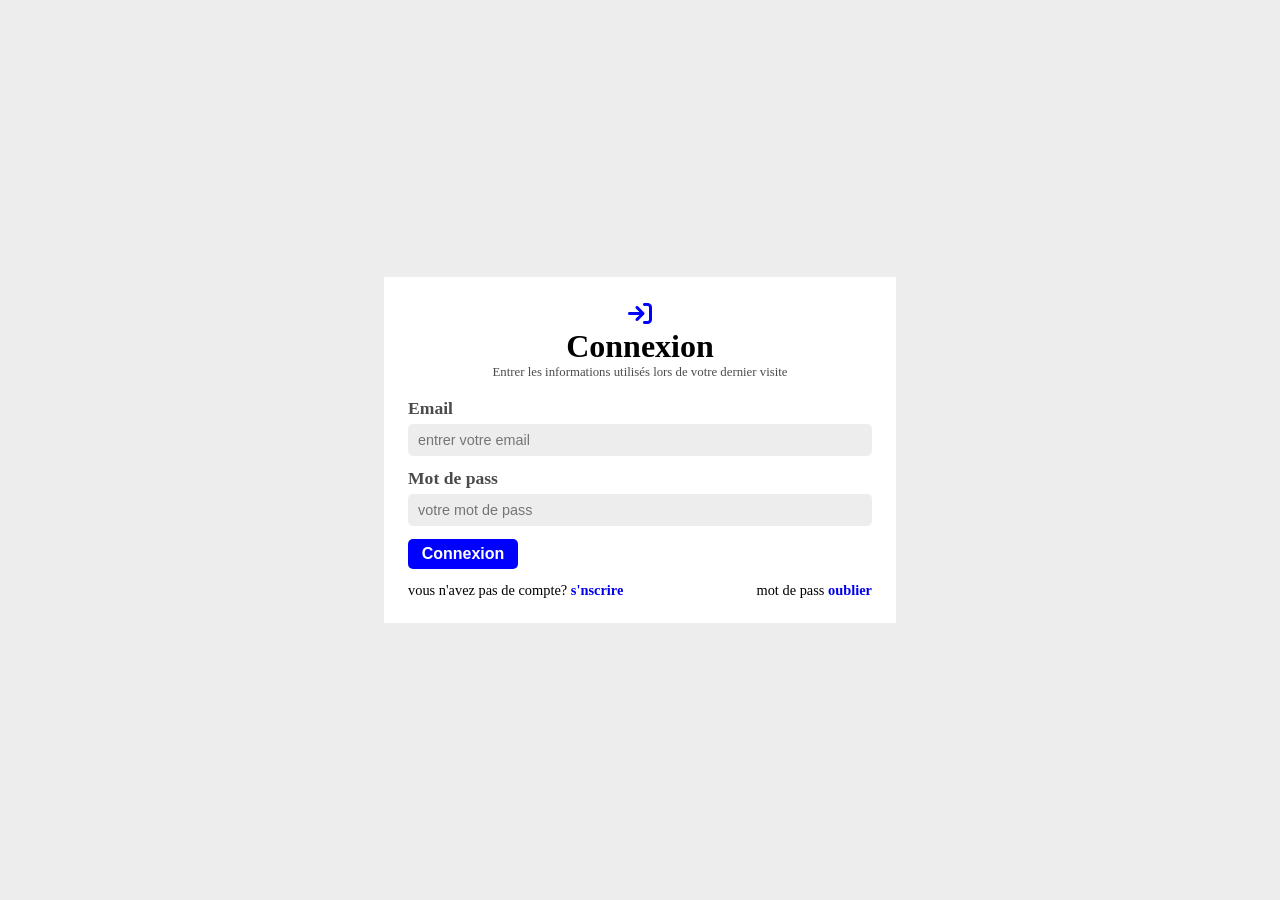
==== index.html @ d898004f "insertion du fichier connexion" ====
<!DOCTYPE html>
<html lang="en">

<head>
    <meta charset="UTF-8">
    <meta name="viewport" content="width=device-width, initial-scale=1.0">
    <title>formulaire de connexion</title>
    <!-- link fontawesome -->
    <link rel="stylesheet" href="https://cdnjs.cloudflare.com/ajax/libs/font-awesome/6.7.2/css/all.min.css"
        integrity="sha512-Evv84Mr4kqVGRNSgIGL/F/aIDqQb7xQ2vcrdIwxfjThSH8CSR7PBEakCr51Ck+w+/U6swU2Im1vVX0SVk9ABhg=="
        crossorigin="anonymous" referrerpolicy="no-referrer" />
    <!-- link css -->
    <link rel="stylesheet" href="styles/connexion.css">
    <!-- link js -->
    <script src="script.js" defer></script>
</head>

<body>
    <div class="container connexion">
        <div class="description">
            <span class="icon_connexion"><i class="fa-solid fa-arrow-right-to-bracket"></i></span>
            <h1>Connexion</h1>
            <p>Entrer les informations utilisés lors de votre dernier visite</p>
        </div>
        <form action="" class="form_connexion">
            <div class="champs">
                <label for="email">Email</label>
                <input type="email" name="email" id="email" placeholder="entrer votre email">
            </div>
            <div class="champs">
                <label for="mdp">Mot de pass</label>
                <input type="password" name="mdp" id="mdp" placeholder="votre mot de pass">
            </div>
            <button class="btn_connexion" type="submit">Connexion</button>
            <div class="demande_inf">
                <p>vous n'avez pas de compte? <a href="#">s'nscrire</a></p>
                <p>mot de pass <a href="#">oublier</a></p>
            </div>
        </form>

    </div>
    <script src="script.js"></script>
</body>

</html>
---- styles/connexion.css ----
* {
    padding: 0;
    margin: 0;
    box-sizing: border-box;
}
body {
    width: 100%;
    height: 100vh;
    display: flex;
    justify-content: center;
    align-items: center;
    background-color: #ededed;
}
.container.connexion {
    background-color: #fff;
    padding: 1.5rem;
    width: 40%;
    margin: auto;
}
.connexion .description {
    text-align: center;
    margin-bottom: 1.1rem;
}
.icon_connexion {
    font-size: 1.5rem;
    font-weight: bold;
    color: blue;
    cursor: pointer;
}
.description p {
    font-size: 0.8rem;
    opacity: .7;
}
.form_connexion {
    display: grid;
    gap: .8rem;
}
.form_connexion .champs {
    display: flex;
    flex-direction: column;
    gap: .3rem;

}
.form_connexion .champs label {
    font-size: 1.1rem;
    font-weight: bold;
    opacity: .7;
}
.form_connexion .champs input {
    padding: 8px 10px;
    border: none;
    background-color: #ededed;
    font-size: .9rem;
    border-radius: 5px;
    outline: none;
} 
.form_connexion .champs input::placeholder {
    font-size: .9rem;
}
.form_connexion .champs input:focus {
    border: 2px solid #ededed; 
    background-color: #fff;
}
.btn_connexion {
    width: 110px;
    padding: 6px 12px;
    font-size: 1rem;
    font-weight: bold;
    color: #fff;
    background-color: blue;
    cursor: pointer;
    transition: all .3s ease-in;
    border: none;
    border-radius: 5px;

}
.btn_connexion:hover {
    opacity: .8;
}
.demande_inf {
    display: flex;
    justify-content: space-between;
    align-items: center;
}
.demande_inf p {
    font-size: 0.9rem;
} 
.demande_inf p a {
    font-weight: bold;
    text-decoration: none;
}
/* medai query */
@media (max-width: 768px) {
    .container.connexion {
        width: 75%;
    }
}
@media (max-width: 495px) {
    body {
        background-color: #fff;
    }
    .container.connexion {
        width: 100%;
        height: auto;
        margin-top: 50px;
    }
    .btn_connexion {
        width: 100%;
    }
    .demande_inf {
        display: flex;
        flex-direction: column;
        gap: 10px;
    }
    .form_connexion {
        gap: 20px;
    }
    .form_connexion .champs input {
        padding: 14px;
    }
    .icon_connexion {
        margin-bottom: 1rem;
    }
}
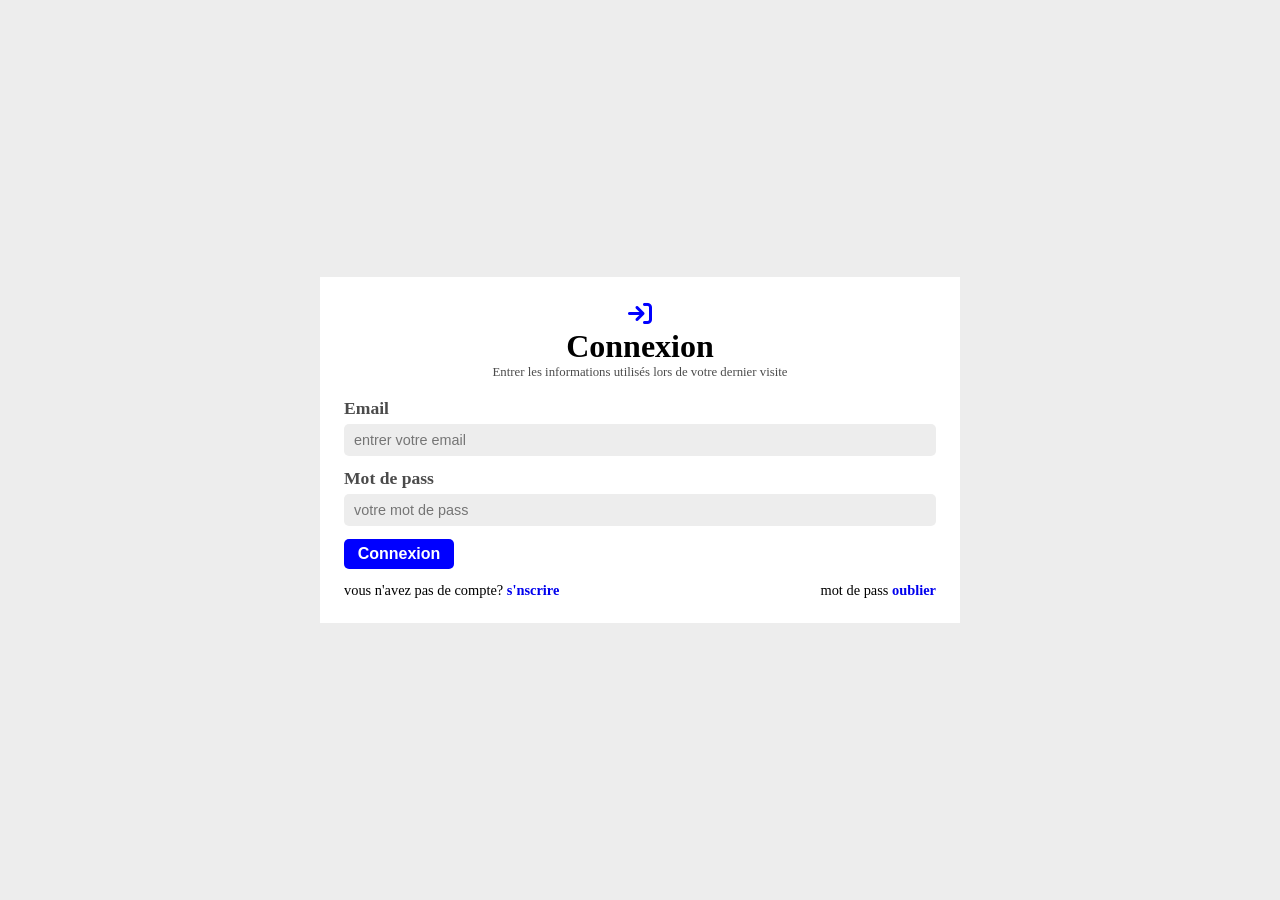
==== commit fd545c68: "definir le lien entres la page inscription et mot de pass oublier" ====
--- a/index.html
+++ b/index.html
@@ -4,7 +4,7 @@
 <head>
     <meta charset="UTF-8">
     <meta name="viewport" content="width=device-width, initial-scale=1.0">
-    <title>formulaire de connexion</title>
+    <title>page de connexion</title>
     <!-- link fontawesome -->
     <link rel="stylesheet" href="https://cdnjs.cloudflare.com/ajax/libs/font-awesome/6.7.2/css/all.min.css"
         integrity="sha512-Evv84Mr4kqVGRNSgIGL/F/aIDqQb7xQ2vcrdIwxfjThSH8CSR7PBEakCr51Ck+w+/U6swU2Im1vVX0SVk9ABhg=="
@@ -22,7 +22,7 @@
             <h1>Connexion</h1>
             <p>Entrer les informations utilisés lors de votre dernier visite</p>
         </div>
-        <form action="" class="form_connexion">
+        <form action="" class="form_connexion" role="connexion">
             <div class="champs">
                 <label for="email">Email</label>
                 <input type="email" name="email" id="email" placeholder="entrer votre email">
@@ -33,8 +33,8 @@
             </div>
             <button class="btn_connexion" type="submit">Connexion</button>
             <div class="demande_inf">
-                <p>vous n'avez pas de compte? <a href="#">s'nscrire</a></p>
-                <p>mot de pass <a href="#">oublier</a></p>
+                <p>vous n'avez pas de compte? <a href="inscrire.html">s'nscrire</a></p>
+                <p>mot de pass <a href="oublier.html">oublier</a></p>
             </div>
         </form>
 
--- a/styles/connexion.css
+++ b/styles/connexion.css
@@ -14,7 +14,7 @@
 .container.connexion {
     background-color: #fff;
     padding: 1.5rem;
-    width: 40%;
+    width: 50%;
     margin: auto;
 }
 .connexion .description {
@@ -90,6 +90,11 @@
     text-decoration: none;
 }
 /* medai query */
+@media (max-width: 992px) {
+    .container.connexion {
+        width: 60%;
+    }
+}
 @media (max-width: 768px) {
     .container.connexion {
         width: 75%;
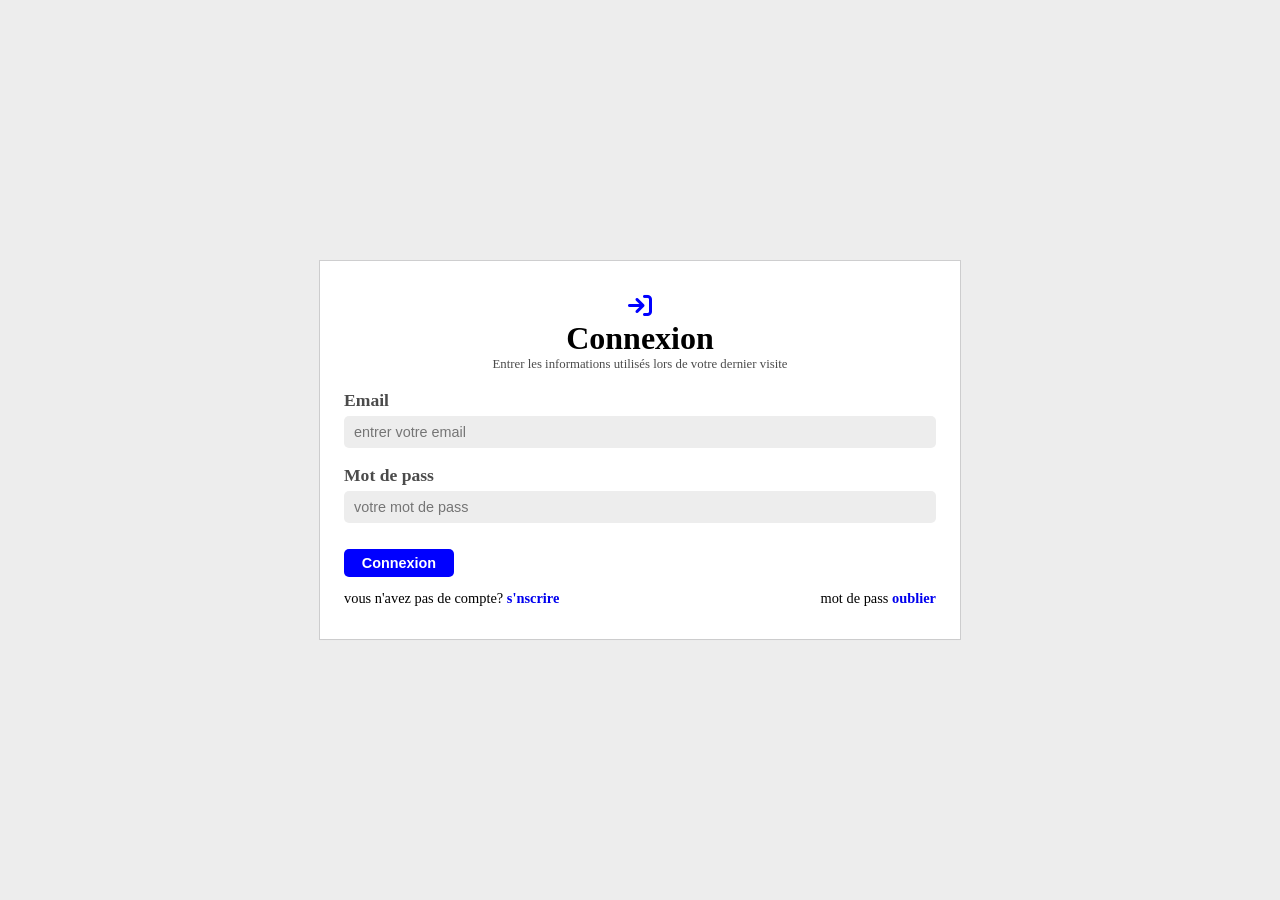
==== commit 5a5c6dfe: "insertion des message d'erreurs" ====
--- a/index.html
+++ b/index.html
@@ -12,11 +12,12 @@
     <!-- link css -->
     <link rel="stylesheet" href="styles/connexion.css">
     <!-- link js -->
-    <script src="script.js" defer></script>
+    <script src="connexion.js" defer></script>
 </head>
 
 <body>
     <div class="container connexion">
+        <span class="chamsrequis"></span>
         <div class="description">
             <span class="icon_connexion"><i class="fa-solid fa-arrow-right-to-bracket"></i></span>
             <h1>Connexion</h1>
@@ -26,10 +27,12 @@
             <div class="champs">
                 <label for="email">Email</label>
                 <input type="email" name="email" id="email" placeholder="entrer votre email">
+                <p class="errorEmail"></p>
             </div>
             <div class="champs">
                 <label for="mdp">Mot de pass</label>
                 <input type="password" name="mdp" id="mdp" placeholder="votre mot de pass">
+                <p class="errorMDP"></p>
             </div>
             <button class="btn_connexion" type="submit">Connexion</button>
             <div class="demande_inf">
@@ -39,7 +42,7 @@
         </form>
 
     </div>
-    <script src="script.js"></script>
+    <!-- <script src="connexion.js"></script> -->
 </body>
 
 </html>
--- a/styles/connexion.css
+++ b/styles/connexion.css
@@ -10,12 +10,14 @@
     justify-content: center;
     align-items: center;
     background-color: #ededed;
+    /* font-family: Arial, Helvetica, sans-serif; */
 }
 .container.connexion {
     background-color: #fff;
-    padding: 1.5rem;
+    padding: 2rem 1.5rem;
     width: 50%;
     margin: auto;
+    box-shadow: rgba(0, 0, 0, 0.02) 0px 1px 3px 0px, rgba(27, 31, 35, 0.15) 0px 0px 0px 1px;
 }
 .connexion .description {
     text-align: center;
@@ -64,7 +66,7 @@
 .btn_connexion {
     width: 110px;
     padding: 6px 12px;
-    font-size: 1rem;
+    font-size: .9rem;
     font-weight: bold;
     color: #fff;
     background-color: blue;
@@ -72,7 +74,7 @@
     transition: all .3s ease-in;
     border: none;
     border-radius: 5px;
-
+    margin-top: 0.5rem;
 }
 .btn_connexion:hover {
     opacity: .8;
@@ -106,8 +108,8 @@
     }
     .container.connexion {
         width: 100%;
-        height: auto;
-        margin-top: 50px;
+        height: 100vh;
+        /* margin-top: 50px; */
     }
     .btn_connexion {
         width: 100%;
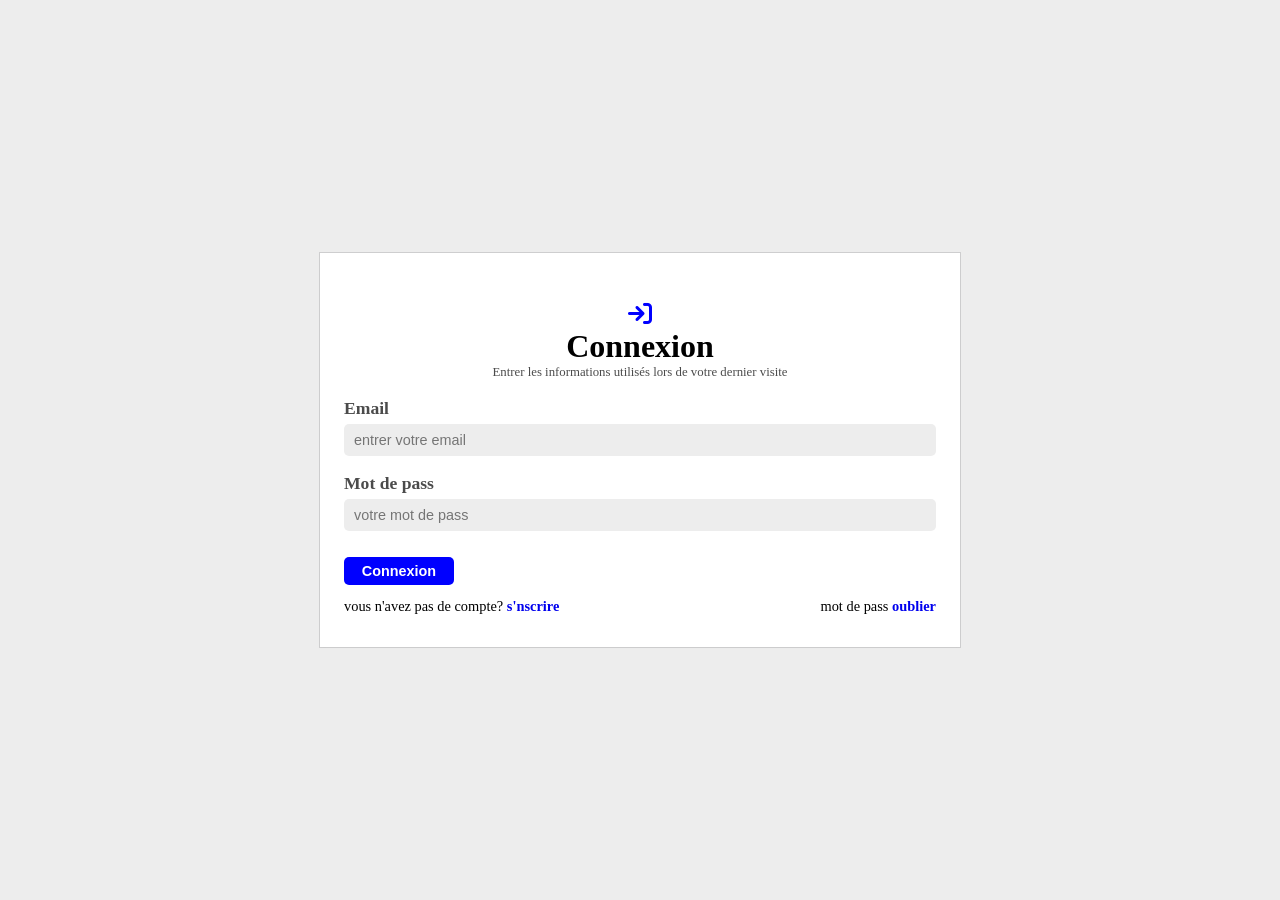
==== commit a5d63a4b: "modification des lien de script" ====
--- a/index.html
+++ b/index.html
@@ -12,7 +12,7 @@
     <!-- link css -->
     <link rel="stylesheet" href="styles/connexion.css">
     <!-- link js -->
-    <script src="connexion.js" defer></script>
+    <script src="js/connexion.js" defer></script>
 </head>
 
 <body>
--- a/styles/connexion.css
+++ b/styles/connexion.css
@@ -91,7 +91,23 @@
     font-weight: bold;
     text-decoration: none;
 }
-/* medai query */
+/* ***************message d'erreur */
+.errorEmail, .errorMDP {
+    font-size: 0.8rem;
+    color: red;
+}
+.chamsrequis {
+    padding: 0px;
+    display: block;
+    background-color: red;
+    color: #fff;
+    border-radius: 6px;
+    font-weight: bold;
+    font-size: 1rem;
+    text-align: center;
+    margin-bottom: 1rem;
+}
+/***************** medai query */
 @media (max-width: 992px) {
     .container.connexion {
         width: 60%;
